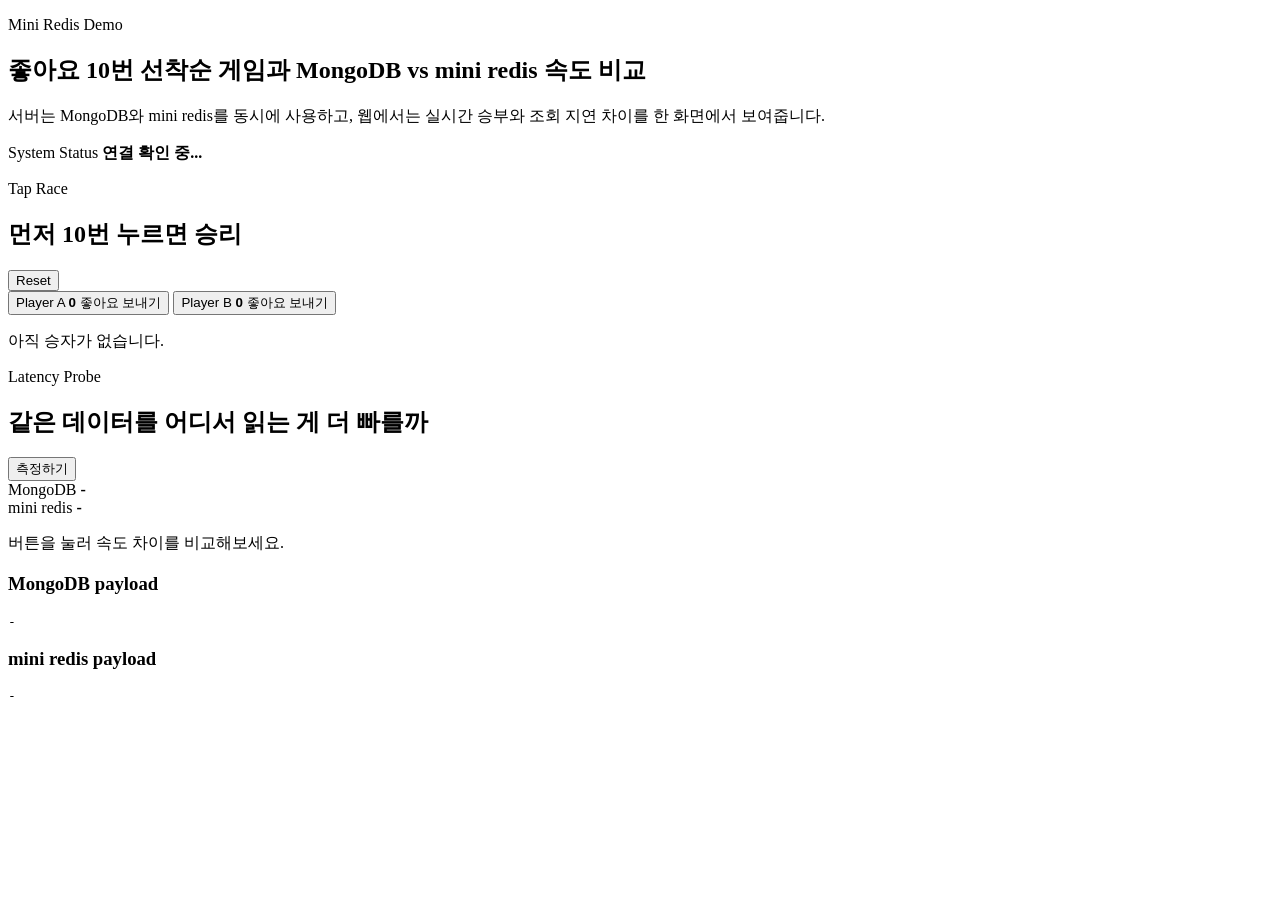
==== web_app/public/index.html @ 9d34355c "feat: 레디스를 이용한 웹 서비스" ====
<!DOCTYPE html>
<html lang="ko">
  <head>
    <meta charset="UTF-8" />
    <meta name="viewport" content="width=device-width, initial-scale=1.0" />
    <title>Mini Redis Race Lab</title>
    <link rel="stylesheet" href="/static/styles.css" />
  </head>
  <body>
    <main class="page">
      <section class="hero">
        <div>
          <p class="eyebrow">Mini Redis Demo</p>
          <h1>좋아요 10번 선착순 게임과 MongoDB vs mini redis 속도 비교</h1>
          <p class="hero-copy">
            서버는 MongoDB와 mini redis를 동시에 사용하고, 웹에서는 실시간 승부와 조회 지연 차이를
            한 화면에서 보여줍니다.
          </p>
        </div>
        <div class="status-card">
          <span class="status-label">System Status</span>
          <strong id="health-text">연결 확인 중...</strong>
        </div>
      </section>

      <section class="grid">
        <article class="panel game-panel">
          <div class="panel-header">
            <div>
              <p class="eyebrow">Tap Race</p>
              <h2>먼저 10번 누르면 승리</h2>
            </div>
            <button id="reset-btn" class="secondary-button">Reset</button>
          </div>

          <div class="players">
            <button class="player-card coral" data-player="left">
              <span class="player-name">Player A</span>
              <strong class="score" id="score-left">0</strong>
              <span class="hint">좋아요 보내기</span>
            </button>
            <button class="player-card teal" data-player="right">
              <span class="player-name">Player B</span>
              <strong class="score" id="score-right">0</strong>
              <span class="hint">좋아요 보내기</span>
            </button>
          </div>

          <p id="winner-banner" class="winner-banner">아직 승자가 없습니다.</p>
        </article>

        <article class="panel benchmark-panel">
          <div class="panel-header">
            <div>
              <p class="eyebrow">Latency Probe</p>
              <h2>같은 데이터를 어디서 읽는 게 더 빠를까</h2>
            </div>
            <button id="measure-btn" class="primary-button">측정하기</button>
          </div>

          <div class="latency-cards">
            <div class="latency-card">
              <span>MongoDB</span>
              <strong id="mongo-ms">-</strong>
            </div>
            <div class="latency-card">
              <span>mini redis</span>
              <strong id="redis-ms">-</strong>
            </div>
          </div>

          <p id="faster-text" class="faster-text">버튼을 눌러 속도 차이를 비교해보세요.</p>

          <div class="payloads">
            <section>
              <h3>MongoDB payload</h3>
              <pre id="mongo-payload">-</pre>
            </section>
            <section>
              <h3>mini redis payload</h3>
              <pre id="redis-payload">-</pre>
            </section>
          </div>
        </article>
      </section>
    </main>

    <script src="/static/app.js" defer></script>
  </body>
</html>
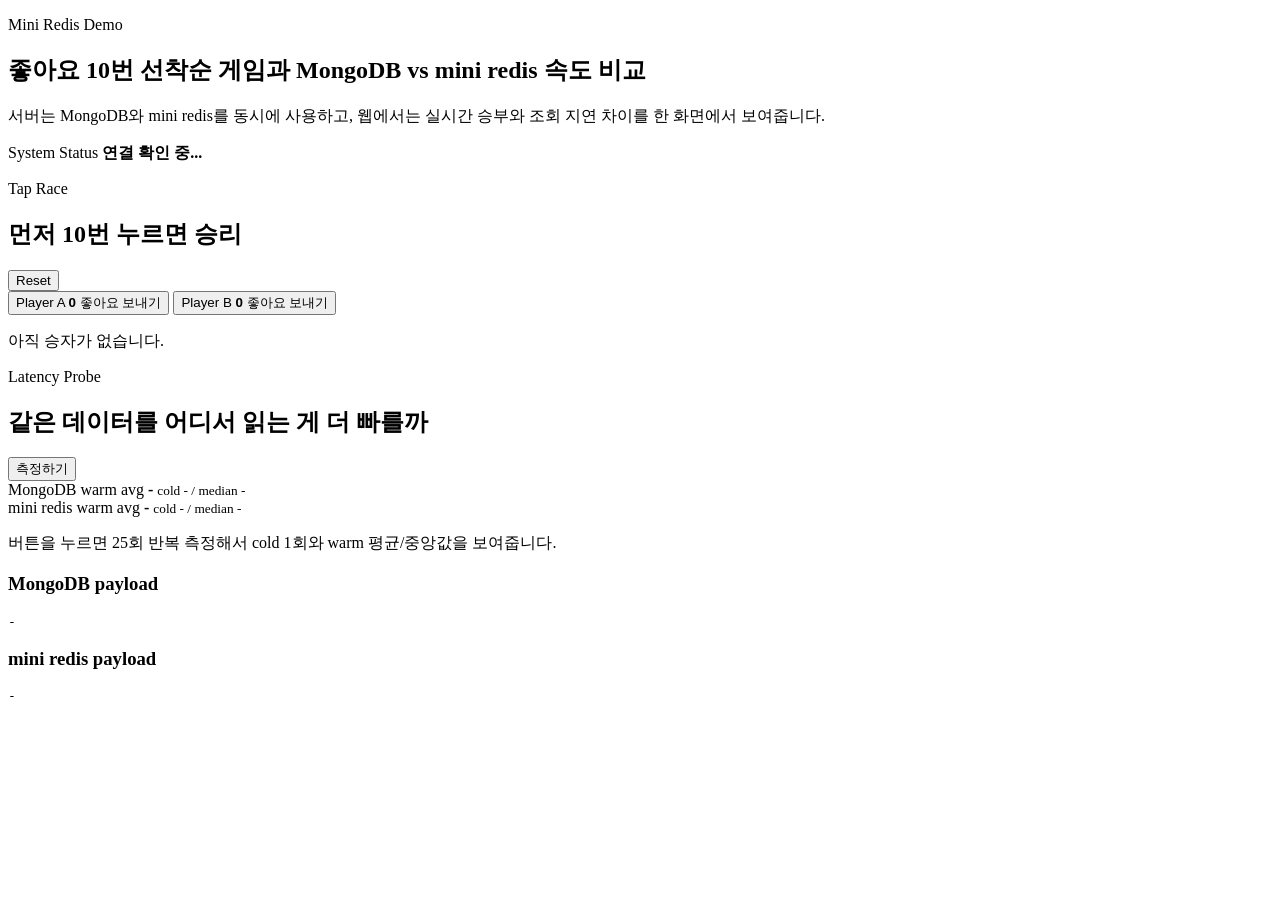
==== commit d256b4a1: "feat: mini redis 웹 데모 및 MongoDB 비교 기능 추가" ====
--- a/web_app/public/index.html
+++ b/web_app/public/index.html
@@ -60,16 +60,18 @@
 
           <div class="latency-cards">
             <div class="latency-card">
-              <span>MongoDB</span>
+              <span>MongoDB warm avg</span>
               <strong id="mongo-ms">-</strong>
+              <small id="mongo-detail">cold - / median -</small>
             </div>
             <div class="latency-card">
-              <span>mini redis</span>
+              <span>mini redis warm avg</span>
               <strong id="redis-ms">-</strong>
+              <small id="redis-detail">cold - / median -</small>
             </div>
           </div>
 
-          <p id="faster-text" class="faster-text">버튼을 눌러 속도 차이를 비교해보세요.</p>
+          <p id="faster-text" class="faster-text">버튼을 누르면 25회 반복 측정해서 cold 1회와 warm 평균/중앙값을 보여줍니다.</p>
 
           <div class="payloads">
             <section>
